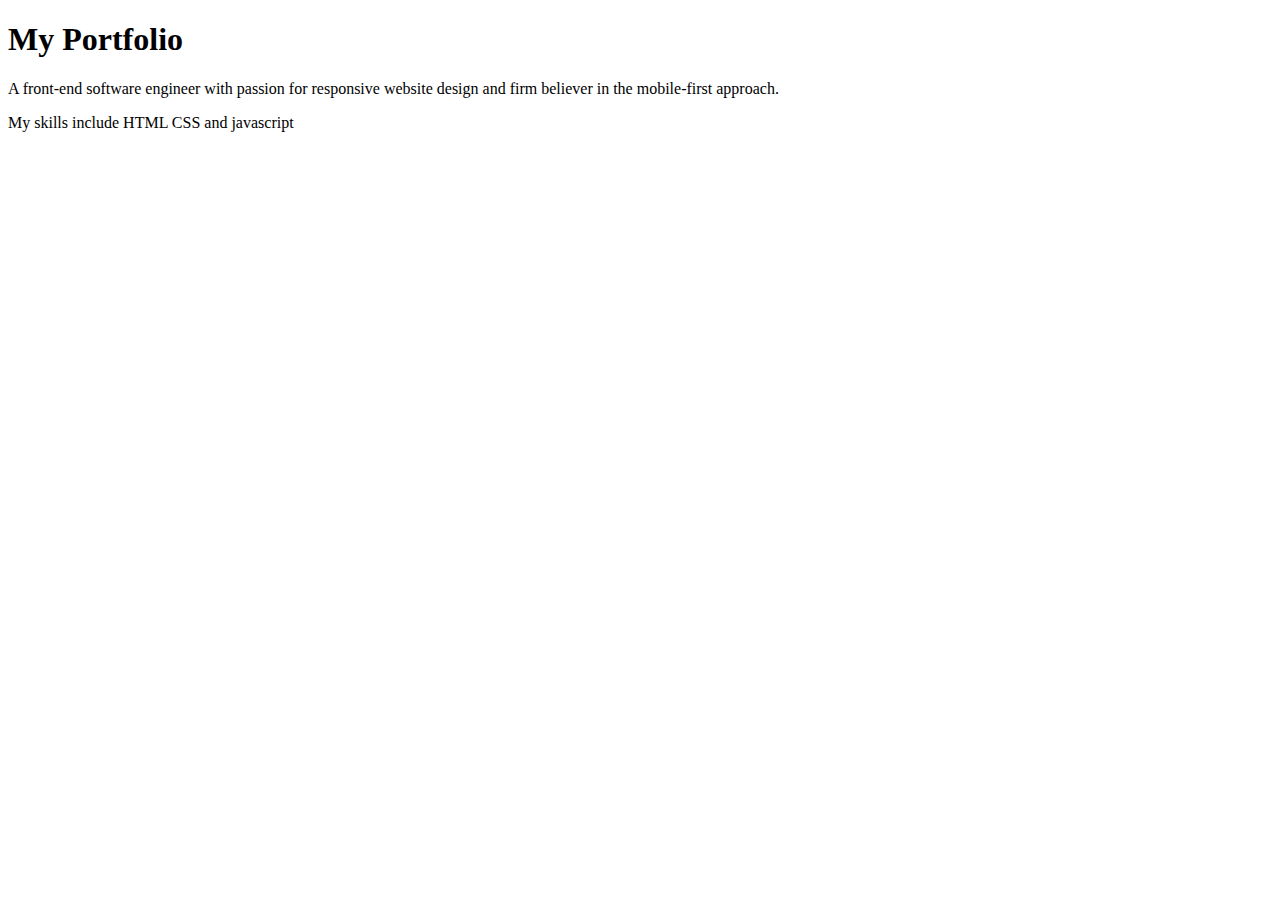
==== index.html @ 7afcd801 "initial commit" ====
<!DOCTYPE html>
<html lang="en">
<head>
    <meta charset="UTF-8">
    <meta http-equiv="X-UA-Compatible" content="IE=edge">
    <meta name="viewport" content="width=device-width, initial-scale=1.0">
    <title>Musa Portfolio</title>
</head>
<body>
    <h1>My Portfolio</h1>
    <p> A front-end software engineer with passion for responsive website design and firm believer in the mobile-first approach.</p>
    <p>My skills include HTML CSS and javascript</p>
</body>
</html>
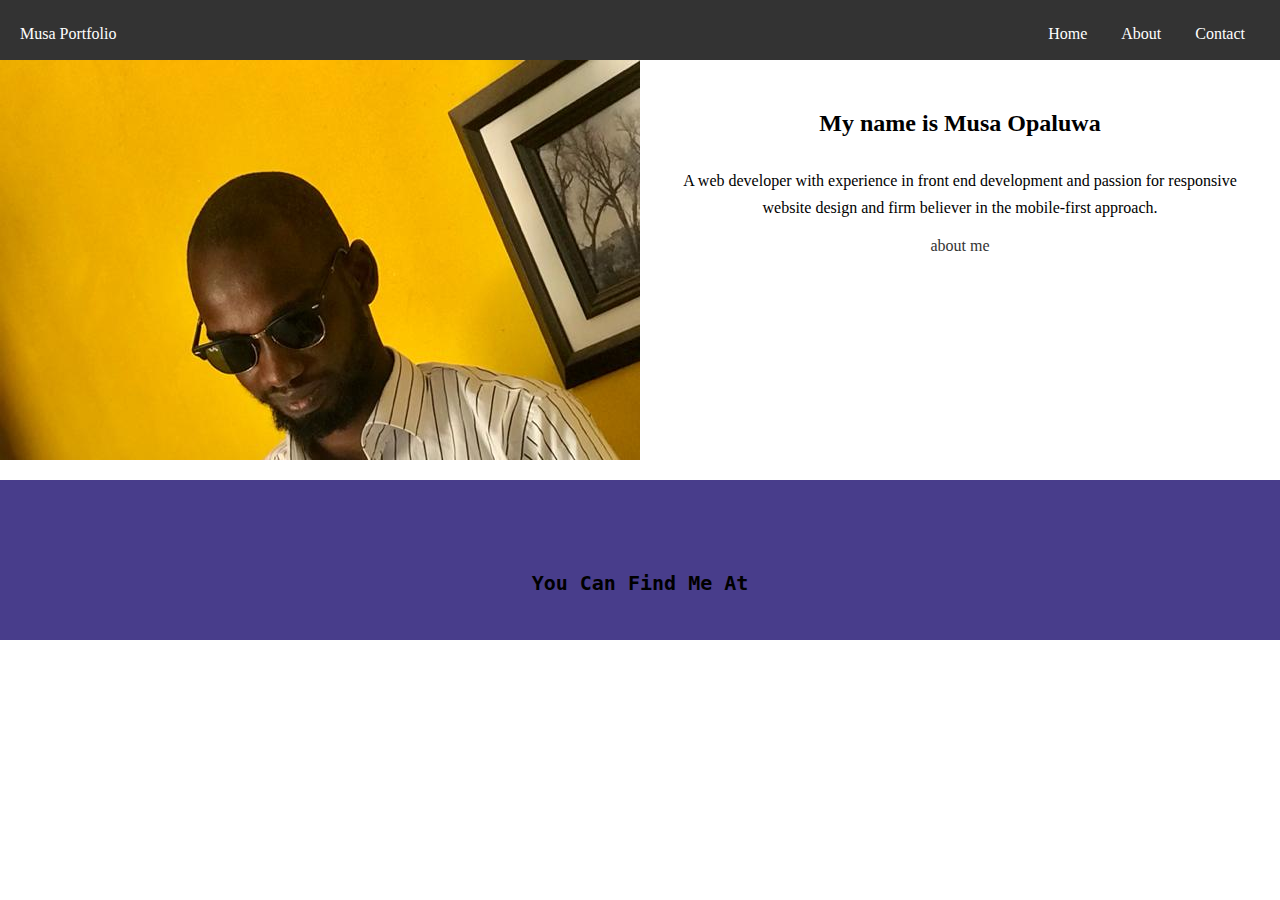
==== commit 1d76b19b: "second" ====
--- a/index.html
+++ b/index.html
@@ -4,11 +4,47 @@
     <meta charset="UTF-8">
     <meta http-equiv="X-UA-Compatible" content="IE=edge">
     <meta name="viewport" content="width=device-width, initial-scale=1.0">
+    <link rel="stylesheet" href="./css/style.css">
+    <link rel="stylesheet" href="https://use.fontawesome.com/releases/v5.15.3/css/all.css" integrity="sha384-SZXxX4whJ79/gErwcOYf+zWLeJdY/qpuqC4cAa9rOGUstPomtqpuNWT9wdPEn2fk" crossorigin="anonymous">
+
     <title>Musa Portfolio</title>
 </head>
 <body>
-    <h1>My Portfolio</h1>
-    <p> A front-end software engineer with passion for responsive website design and firm believer in the mobile-first approach.</p>
-    <p>My skills include HTML CSS and javascript</p>
+    <header>
+        <nav>
+         <div class="logo-wrapper">
+         Musa Portfolio
+        </div>
+       <div class="nav-items">
+       <a class="nav-link" href="index.html">Home</a>
+       <a class="nav-link" href="about.html">About</a>
+       <a class="nav-link" href="contact.html">Contact</a>
+       </div>
+    </header>
+    <main>
+        <section id="home-info">
+            <div class="info-img">
+
+            </div>
+            <div class="info-content">
+                <h2>My name is Musa Opaluwa </h2>
+                <p>A web developer with experience in front end development and passion for responsive website design
+                    and firm believer in the mobile-first approach. </p>
+                    <a href="about.html" class="btn">about me</a>
+            </div>
+
+
+        </section>
+    </main>
+    <footer>
+        <div class="footer-text">
+        <p class="footer-text">You Can Find Me At</p>
+        </div>
+        <div class="social-media-icon">
+          <i class="fab fa-github"></i> 
+          <i class="fab fa-facebook"></i>
+          <i class="fab fa-twitter-square"></i>
+        </div>
+      </footer>
 </body>
 </html>--- a/css/style.css
+++ b/css/style.css
@@ -0,0 +1,138 @@
+/* Reset */
+* {
+    margin: 0;
+    padding: 0;
+    box-sizing: border-box;
+}
+html,body{
+    font-family: 'Times New Roman', Times, serif;
+    line-height: 1.7em; 
+}
+a {
+    color: #333;
+    text-decoration: none;
+}
+h1, h2, h3 {
+    padding-bottom: 20px;
+}
+p {
+    margin: 10px 0;
+}
+/* navbar */
+#navbar {
+background-color: black;
+color: whitesmoke;
+overflow: auto;
+}
+nav{
+    display: flex;
+    justify-content: space-between;
+    background-color: #333;
+    height: 60px;
+    padding: 20px;
+  }
+  .logo-wrapper{
+    color: white;
+    font-family: cursive;
+  }
+  .nav-items .nav-link{
+    color: white;
+    padding: 15px;
+    text-decoration: none;
+    
+  }
+  .nav-items .nav-link:hover{
+    background-color: greenyellow;
+    color: darkolivegreen;
+    border-radius: 2px;
+    
+  }
+/* Home inf o */
+#home-info {
+    height: 400px;
+}
+#home-info .info-img {
+    float: left;
+    width: 50%;
+    background: url('../img/musa.jpeg') no-repeat;
+    min-height: 100%;
+}
+#home-info .info-content {
+    float: right;
+    width: 50%;
+    height: 100%;
+    text-align: center;
+    padding: 50px 30px;
+    overflow: hidden;
+}
+/* footer*/
+footer{
+    margin-top: 20px;
+    background-color: darkslateblue;
+    background-size: cover;
+    height: 100px;
+    padding: 80px 80px;
+  }
+  footer p{
+    text-align: center;
+    font-size: 20px;
+    font-weight: 900;
+    font-family: Monospace;
+  }
+  .social-media-icon{
+    display: flex;
+    gap: 40px;
+    font-size: 30px;
+    justify-content: center;
+    margin-bottom: 10px;
+  }
+
+/* contact*/
+#contact-form .form-group{
+    margin-bottom: 20px;
+}
+#contact-form label {
+    display: block;
+    margin-bottom: 5px;
+}
+#contact-form input, #contact-form textarea {
+    width: 100%;
+    padding: 10px;
+    border: 1px #ddd solid;
+}
+#contact-form textarea {
+    height: 200px;
+}
+#contact-form input:focus, #contact-form textarea:focus {
+    outline: none;
+    border-color:#f7c08a;
+}
+ /* skill */
+ .skill{
+    display: flex;
+    flex-wrap: wrap;
+    width: 100%;
+    text-align: center;
+    padding-top: 20px;
+}
+
+.skill-container{
+    text-align: center;
+    background-color: darkgray;
+    margin-top:30px;
+    padding-top:20px ;
+    padding-left: 15px;
+}
+
+.skill .skill-set{
+    background-color: white;
+    padding: 20px;
+    width: 30%;
+    margin-bottom: 30px;
+    margin-left: 15px;
+}
+
+.skill .skill-set p span{
+    color: rgb(47, 47, 117);
+    font-weight: bolder;
+}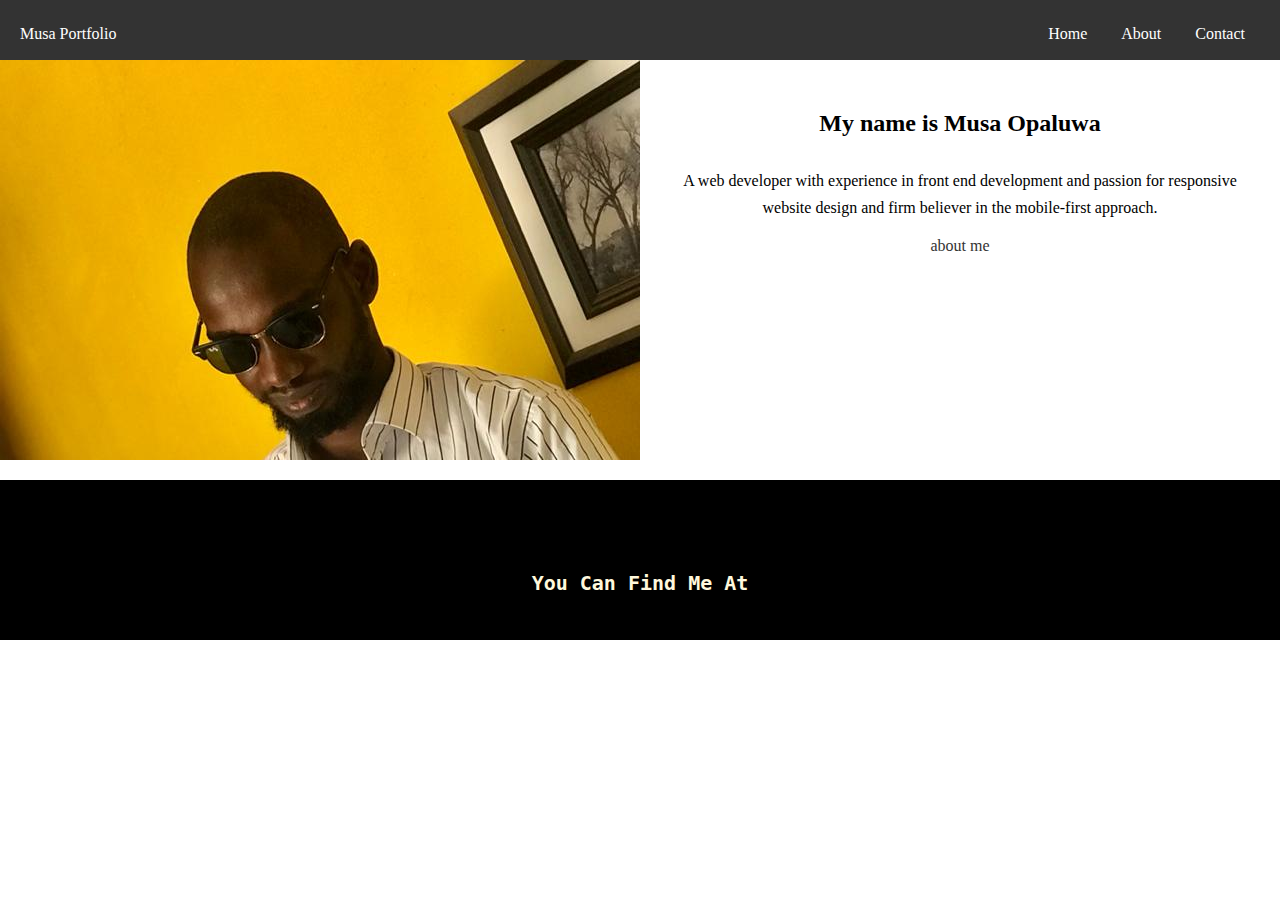
==== commit 4776faae: "third" ====
--- a/index.html
+++ b/index.html
@@ -17,7 +17,7 @@
         </div>
        <div class="nav-items">
        <a class="nav-link" href="index.html">Home</a>
-       <a class="nav-link" href="about.html">About</a>
+       <a class="#" href="about.html">About</a>
        <a class="nav-link" href="contact.html">Contact</a>
        </div>
     </header>
--- a/css/style.css
+++ b/css/style.css
@@ -35,7 +35,7 @@
     color: white;
     font-family: cursive;
   }
-  .nav-items .nav-link{
+  .nav-items a {
     color: white;
     padding: 15px;
     text-decoration: none;
@@ -68,24 +68,30 @@
 /* footer*/
 footer{
     margin-top: 20px;
-    background-color: darkslateblue;
+    background-color: black;
     background-size: cover;
     height: 100px;
     padding: 80px 80px;
   }
   footer p{
     text-align: center;
+    color: cornsilk;
     font-size: 20px;
     font-weight: 900;
     font-family: Monospace;
   }
   .social-media-icon{
     display: flex;
+    color: whitesmoke;
     gap: 40px;
     font-size: 30px;
     justify-content: center;
     margin-bottom: 10px;
   }
+  @media(max-width:900px){
+    #home-info .info-img{
+      height: 50px;
+      padding: 10px 50px;
 
 /* contact*/
 #contact-form .form-group{
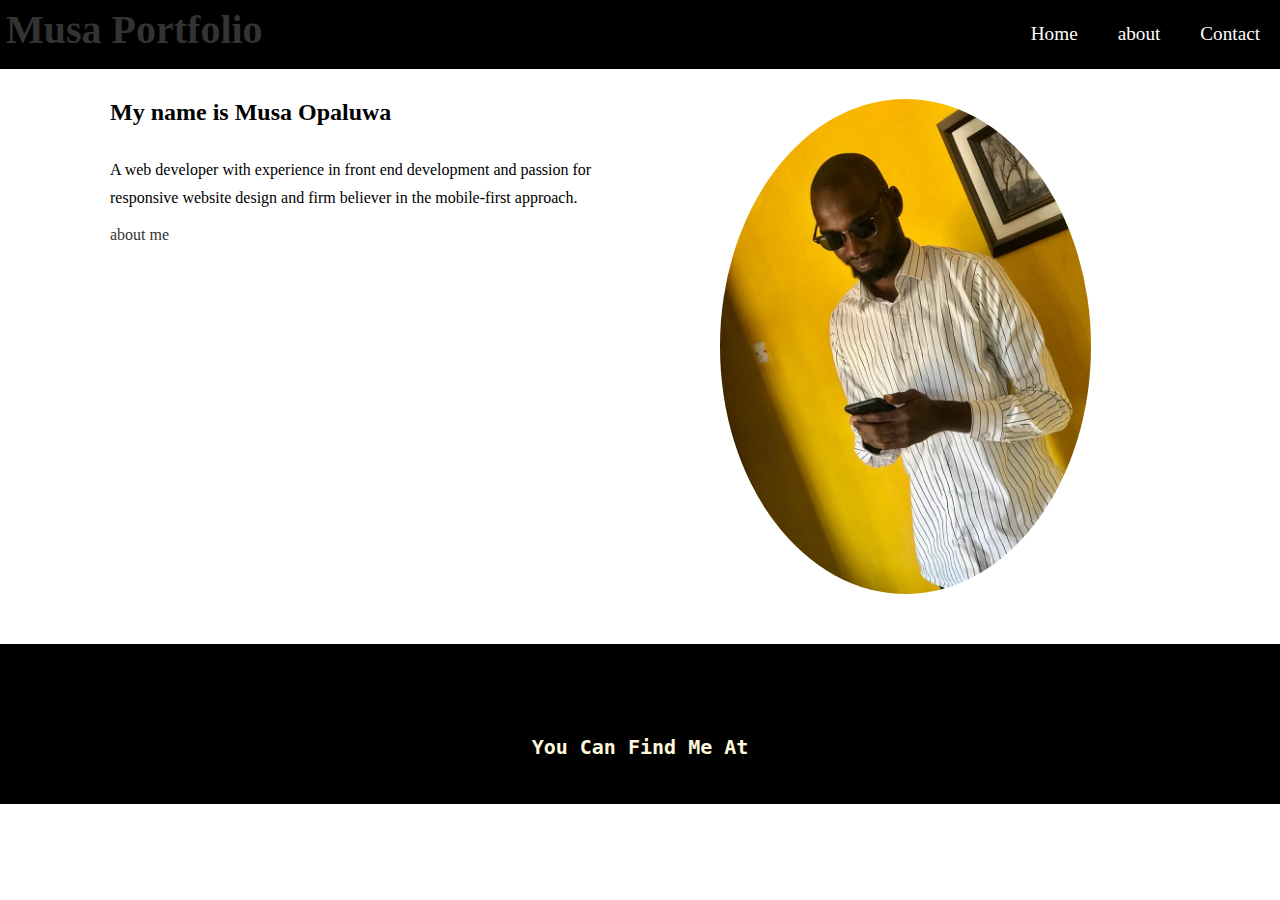
==== commit b0bf04e9: "third contribution" ====
--- a/index.html
+++ b/index.html
@@ -1,4 +1,4 @@
-<!DOCTYPE html>
+ <!DOCTYPE html>
 <html lang="en">
 <head>
     <meta charset="UTF-8">
@@ -10,32 +10,34 @@
     <title>Musa Portfolio</title>
 </head>
 <body>
-    <header>
-        <nav>
-         <div class="logo-wrapper">
-         Musa Portfolio
-        </div>
-       <div class="nav-items">
-       <a class="nav-link" href="index.html">Home</a>
-       <a class="#" href="about.html">About</a>
-       <a class="nav-link" href="contact.html">Contact</a>
-       </div>
-    </header>
-    <main>
-        <section id="home-info">
-            <div class="info-img">
+    <nav>
+        <div class="logo"><h1><a href="index.html">Musa Portfolio</a></h1></div>
+                <div class="openMenu"><i class="fa fa-bars"></i></div> 
+            <ul class="mainmenu">
+                <li><a class="current" href="index.html">Home</a></li>
+                <li><a href=" about.html">about</a></li>
+                <li><a href="contact.html">Contact</a></li>
+            </ul>
+    </nav>
+          
 
-            </div>
-            <div class="info-content">
-                <h2>My name is Musa Opaluwa </h2>
+    <script src="./hamburger.js"></script>
+    <section id="about-info" class="bg-light py-3">
+        <div class="container">
+           <div class="info-left">
+            <h2>My name is Musa Opaluwa </h2>
                 <p>A web developer with experience in front end development and passion for responsive website design
                     and firm believer in the mobile-first approach. </p>
                     <a href="about.html" class="btn">about me</a>
-            </div>
+           </div> 
+           <div class="info-right">
+            <img src="./img/musa.jpeg" alt="musa">
 
-
-        </section>
-    </main>
+           </div>   
+        </div>
+    </section>
+   
+    
     <footer>
         <div class="footer-text">
         <p class="footer-text">You Can Find Me At</p>
--- a/css/style.css
+++ b/css/style.css
@@ -4,7 +4,8 @@
     padding: 0;
     box-sizing: border-box;
 }
-html,body{
+/* main styling */
+html,body {
     font-family: 'Times New Roman', Times, serif;
     line-height: 1.7em; 
 }
@@ -16,55 +17,108 @@
     padding-bottom: 20px;
 }
 p {
-    margin: 10px 0;
+   margin: 10px 0;
 }
 /* navbar */
-#navbar {
-background-color: black;
-color: whitesmoke;
-overflow: auto;
-}
-nav{
+.container {
+    margin: auto;
+    max-width: 1100px;
+    overflow: auto;
+    padding: 0 20px;
+    transition-property: background;
+    transition-duration: 2s;
+
+}
+nav {
+    background-color: black;
+    color: white;
     display: flex;
     justify-content: space-between;
-    background-color: #333;
-    height: 60px;
+}
+nav .mainmenu {
+    display: flex;
+    list-style: none;
+
+}
+nav .mainmenu li a {
+    display: inline-block;
     padding: 20px;
-  }
-  .logo-wrapper{
+    text-decoration: none;
     color: white;
-    font-family: cursive;
-  }
-  .nav-items a {
-    color: white;
-    padding: 15px;
-    text-decoration: none;
-    
-  }
-  .nav-items .nav-link:hover{
-    background-color: greenyellow;
-    color: darkolivegreen;
-    border-radius: 2px;
-    
-  }
-/* Home inf o */
-#home-info {
-    height: 400px;
-}
-#home-info .info-img {
+    font-size: 1.2rem;
+}
+nav .mainmenu li a:hover{
+    background-color: brown;
+    border-radius: 20%;
+}
+nav .openMenu{
+    font-size: 2rem;
+    margin: 20px;
+    display: none;
+    cursor: pointer;
+}
+nav .logo{
+    margin: 6px;
+    font-size: 20px;
+    cursor: pointer;
+    padding-top: 10px;
+}
+@media (max-width: 800px){
+    nav .mainmenu{
+        height: 100vh;
+        position: fixed;
+        top: 0;
+        right: 0;
+        left: 0;
+        z-index: 10;
+        flex-direction: column;
+        justify-content: center;
+        align-items: center;
+        background-color: black;
+        transition: top 2s ease;
+        display: none;
+
+    }
+    nav .openMenu{
+        display: block;
+    }
+    nav .mainmenu li a:hover{
+        background: none;
+        color: coral;
+        font-size: 1.5rem;
+    }
+    .icons i{
+        display: inline-block;
+        padding: 10px;
+    }
+}
+ /* padding */
+ .py-1 { padding: 10px;}
+ .py-2 { padding: 20px;}
+ .py-3 { padding: 30px;}
+
+
+
+/* Home info */
+#about-info .info-right{
+    float: right;
+    width: 50%;
+    min-height: 100%;
+
+}
+#about-info .info-right img {
+    width: 70%;
+    margin: auto;
+    display: block;
+    border-radius: 50%;
+
+}
+#about-info .info-left{
     float: left;
     width: 50%;
-    background: url('../img/musa.jpeg') no-repeat;
     min-height: 100%;
 }
-#home-info .info-content {
-    float: right;
-    width: 50%;
-    height: 100%;
-    text-align: center;
-    padding: 50px 30px;
-    overflow: hidden;
-}
+
 /* footer*/
 footer{
     margin-top: 20px;
@@ -88,12 +142,21 @@
     justify-content: center;
     margin-bottom: 10px;
   }
-  @media(max-width:900px){
-    #home-info .info-img{
-      height: 50px;
-      padding: 10px 50px;
+ 
+    
 
 /* contact*/
+#contact-form{ 
+    background-color: lightsteelblues; 
+}
+.contact {
+    margin: auto;
+    max-width: 1100px;
+    overflow: auto;
+    padding: 0 20px;
+    transition-property: background;
+    transition-duration: 2s;  
+}
 #contact-form .form-group{
     margin-bottom: 20px;
 }
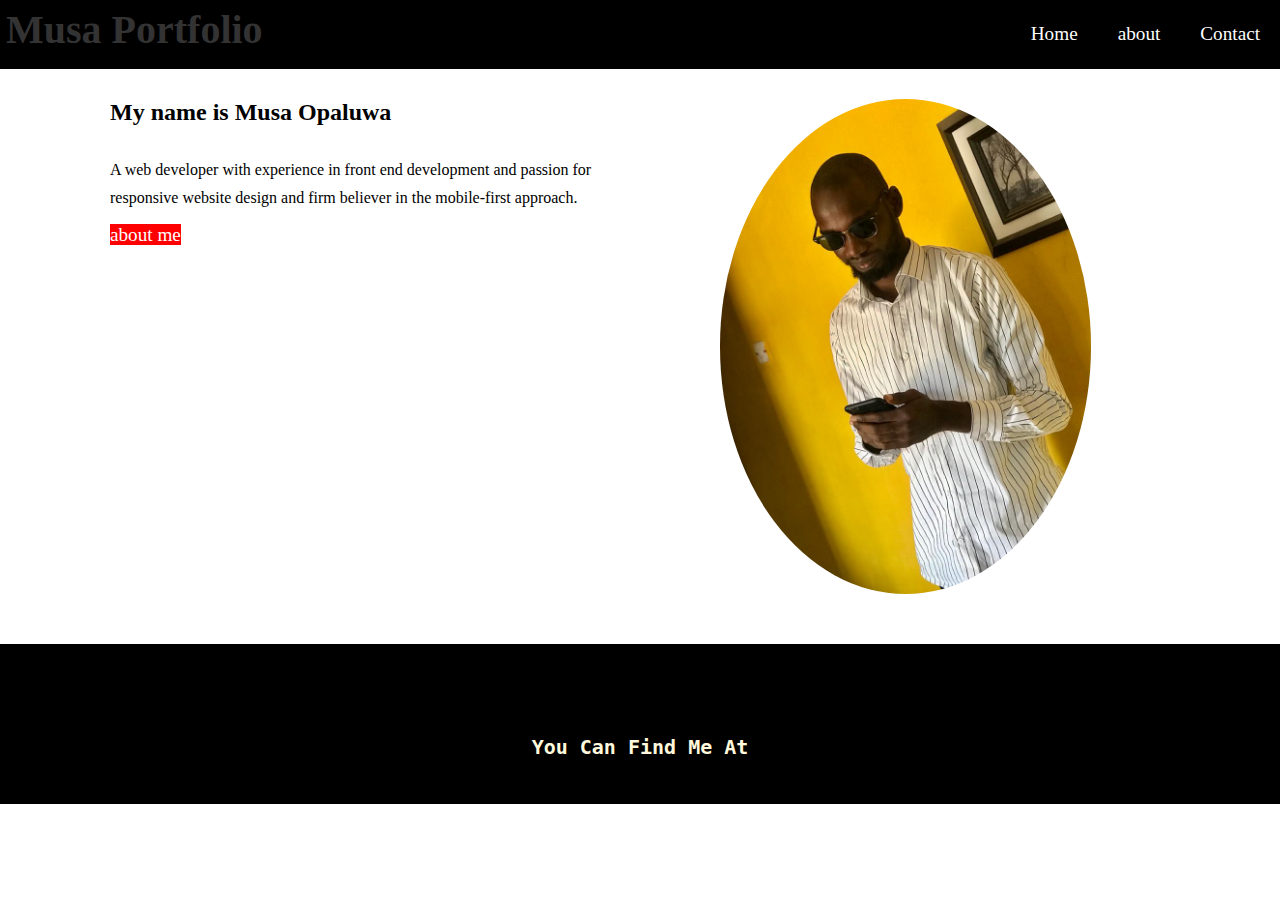
==== commit 49c72b4d: "mansory" ====
--- a/index.html
+++ b/index.html
@@ -12,7 +12,7 @@
 <body>
     <nav>
         <div class="logo"><h1><a href="index.html">Musa Portfolio</a></h1></div>
-                <div class="openMenu"><i class="fa fa-bars"></i></div> 
+                <div class="openMenu"><i class="fa fa-bars"></i></div>
             <ul class="mainmenu">
                 <li><a class="current" href="index.html">Home</a></li>
                 <li><a href=" about.html">about</a></li>
--- a/css/style.css
+++ b/css/style.css
@@ -57,15 +57,18 @@
     display: none;
     cursor: pointer;
 }
-nav .logo{
+
+nav .logo {
     margin: 6px;
     font-size: 20px;
     cursor: pointer;
     padding-top: 10px;
-}
-@media (max-width: 800px){
+
+}
+@media (max-width: 900px){
     nav .mainmenu{
-        height: 100vh;
+        height: 40vh;
+        width: 20%;
         position: fixed;
         top: 0;
         right: 0;
@@ -75,10 +78,14 @@
         justify-content: center;
         align-items: center;
         background-color: black;
-        transition: top 2s ease;
+        transition: top 5s ease;
         display: none;
 
     }
+    nav .open{
+        display: block;
+    }
+    
     nav .openMenu{
         display: block;
     }
@@ -147,7 +154,9 @@
 
 /* contact*/
 #contact-form{ 
-    background-color: lightsteelblues; 
+    background-color: lightgrey;
+    padding: 20px;
+    
 }
 .contact {
     margin: auto;
@@ -157,8 +166,15 @@
     transition-property: background;
     transition-duration: 2s;  
 }
+h1 p{
+    align-items: center;
+    justify-content: center;
+}
 #contact-form .form-group{
-    margin-bottom: 20px;
+    width: 80%;
+    padding: 10px;
+    margin: 5px 20px;
+    border-radius: 10px;
 }
 #contact-form label {
     display: block;
@@ -176,6 +192,18 @@
     outline: none;
     border-color:#f7c08a;
 }
+.btn{
+    background-color: red;
+    color: white;
+    font-size: 1.2rem;
+    
+}
+.btn :hover{
+    background-color: green
+    color: white;
+    font-size: 1.2rem;
+    
+} 
  /* skill */
  .skill{
     display: flex;
@@ -204,4 +232,42 @@
 .skill .skill-set p span{
     color: rgb(47, 47, 117);
     font-weight: bolder;
-}+}
+/* masonry*/
+.mansory {
+    display: grid;
+    padding-top: 10px;
+    grid-template-columns: repeat(3, 1fr);
+    gap: 10px;
+    grid-auto-rows: minmax(100px, auto);
+  }
+  .mansory div img{
+      object-fit: cover;
+      width: 100%;
+      height: 100%;
+      border-radius: 10px;
+  }
+  .box-1 {
+    grid-column: 1 / 2;
+    grid-row: 1;
+  }
+  .box-2 {
+    grid-column: 2 / 4;
+    grid-row: 1 / 3;
+  }
+  .box-3 {
+    grid-column: 1;
+    grid-row: 2 / 5;
+  }
+  .box-4 {
+    grid-column: 3;
+    grid-row: 3;
+  }
+  .box-5 {
+    grid-column: 2;
+    grid-row: 4;
+  }
+  .box-6 {
+    grid-column: 3;
+    grid-row: 4;
+  }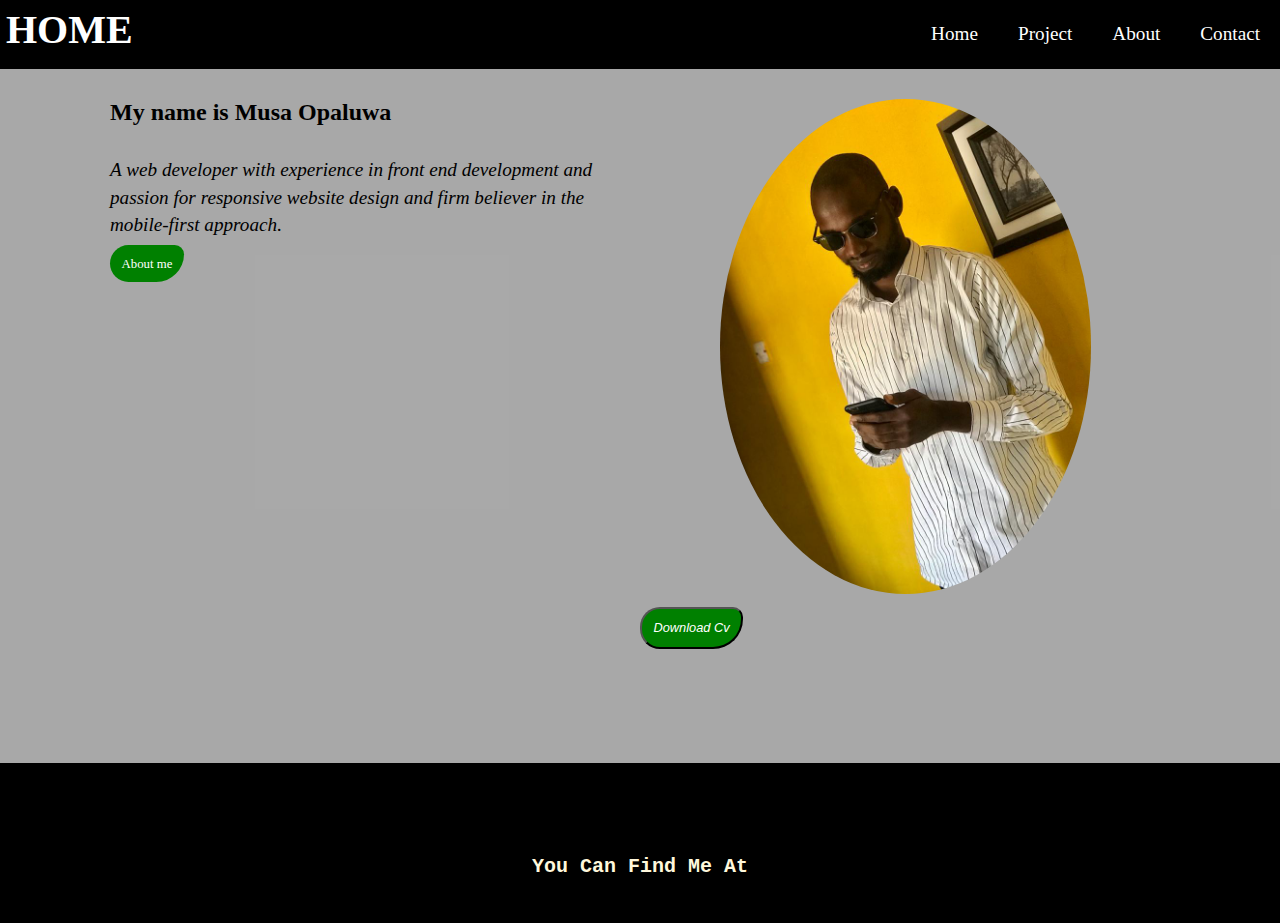
==== commit 94ae3cef: "portfolio" ====
--- a/index.html
+++ b/index.html
@@ -11,16 +11,17 @@
 </head>
 <body>
     <nav>
-        <div class="logo"><h1><a href="index.html">Musa Portfolio</a></h1></div>
+        <div class="logo"><h1><a href="index.html">HOME</a></h1></div>
                 <div class="openMenu"><i class="fa fa-bars"></i></div>
             <ul class="mainmenu">
                 <li><a class="current" href="index.html">Home</a></li>
-                <li><a href=" about.html">about</a></li>
+                <li><a class="current" href="project.html">Project</a></li> 
+                <li><a href=" about.html">About</a></li>
                 <li><a href="contact.html">Contact</a></li>
             </ul>
     </nav>
           
-
+ 
     <script src="./hamburger.js"></script>
     <section id="about-info" class="bg-light py-3">
         <div class="container">
@@ -28,12 +29,12 @@
             <h2>My name is Musa Opaluwa </h2>
                 <p>A web developer with experience in front end development and passion for responsive website design
                     and firm believer in the mobile-first approach. </p>
-                    <a href="about.html" class="btn">about me</a>
+                    <a href="about.html"class="btn">About me</a>          
            </div> 
            <div class="info-right">
             <img src="./img/musa.jpeg" alt="musa">
-
-           </div>   
+            <button class="btn"><link rel="stylesheet" href="./img/OPALUWA's Resume.pdf"></a><i class="fab fa-download">Download Cv</i></button> 
+           </div>     
         </div>
     </section>
    
@@ -42,11 +43,14 @@
         <div class="footer-text">
         <p class="footer-text">You Can Find Me At</p>
         </div>
-        <div class="social-media-icon">
-          <i class="fab fa-github"></i> 
-          <i class="fab fa-facebook"></i>
-          <i class="fab fa-twitter-square"></i>
-        </div>
+        <div class="social-media-icon"> 
+            <a href="https://github.com/musaa99" target="_blank">
+                <i class="fab fa-github"></i>
+            <a href="https://linkedin.com/in/musa-opaluwa-31b127119" target="_blank">
+                <i class="fab fa-linkedin"></i>
+            <a href="https://twitter.com/musaa_99" target="_blank">
+                <i class="fab fa-twitter"></i>  
+          </div> 
       </footer>
 </body>
 </html>--- a/css/style.css
+++ b/css/style.css
@@ -8,10 +8,13 @@
 html,body {
     font-family: 'Times New Roman', Times, serif;
     line-height: 1.7em; 
+    background-color: #4444; 
+    
 }
 a {
-    color: #333;
+    color: white;
     text-decoration: none;
+     
 }
 h1, h2, h3 {
     padding-bottom: 20px;
@@ -58,18 +61,269 @@
     cursor: pointer;
 }
 
-nav .logo {
+.logo {
     margin: 6px;
+    color:white;
     font-size: 20px;
     cursor: pointer;
     padding-top: 10px;
 
-}
-@media (max-width: 900px){
+} 
+
+ /* padding */
+ .py-1 { padding: 10px;}
+ .py-2 { padding: 20px;}
+ .py-3 { padding: 30px;}
+
+
+
+/* Home info */
+#about-info .info-right{
+    float: right;
+    width: 50%;
+    min-height: 100%;
+
+}
+#about-info .info-right img {
+    width: 70%;
+    margin: auto;
+    display: block;
+    border-radius: 50%;
+
+}
+#about-info .info-left{
+    float: left;
+    width: 50%;
+    max-height: 100%; 
+}
+#about-info .info-left p {
+    font-style: italic;
+    font-size: 1.2rem;  
+    transition: all 5s ease;
+}
+
+/* footer*/
+footer{
+    margin-top: 20px;
+    background-color: black;
+    background-size: cover;
+    height: 100px;
+    padding: 80px 80px;
+  }
+  footer p{
+    text-align: center;
+    color: cornsilk;
+    font-size: 20px;
+    font-weight: 900;
+    font-family: Monospace;
+  }
+  .social-media-icon{
+    display: flex;
+    color: whitesmoke;
+    gap: 40px;
+    font-size: 30px;
+    justify-content: center;
+    margin-bottom: 10px;
+  }
+ 
+    
+
+/* contact*/
+.wrapper {
+	width: 90%;
+	margin: auto;
+}
+.wrapper .Get-in-touch {
+	margin-top: 2em;
+	margin-bottom: 2em;
+	display: flex;
+	justify-content: center;
+	align-items: center;
+	flex-direction: column;
+}
+.wrapper .Get-in-touch h1 {
+	color: black;
+	text-align: center;
+	font-weight: 400;
+}
+.Get-in-touch .message__icon {
+	display: flex;
+	justify-content: center;
+	align-items: center;
+}
+.Get-in-touch i {
+	color: black;
+	padding: 5px;
+}
+.Get-in-touch span {
+	width: 100px;
+	height: 1px;
+	background-color: black;
+	display: flex;
+	justify-content: 'center';
+	align-items: 'center';
+}
+main {
+	display: flex;
+	flex-direction: row;
+	justify-content: space-between;
+	align-items: center;
+}
+main .contact {
+	flex-basis: 50%;
+}
+main .contact .contact__address {
+	margin-bottom: 5px;
+}
+main .contact .contact__address p {
+	color: black;
+	padding-bottom: 5px;
+}
+form {
+	flex: 50%;
+	width: 100%;
+	margin-top: 2em;
+}
+form input{
+	padding: 0.8em;
+	margin-bottom: 0.2em;
+	font-size: 0.9em;
+	background-color: black;
+	color: white;
+	border: none;
+	border-radius: 4px;
+	outline: none;
+	width: 100%;
+}
+form input::placeholder {
+	color: grey;
+}
+form textarea {
+	padding: 0.7em;
+	font-size: 1em;
+	background-color: black;
+	border-radius: 4px;
+	outline: none;
+	width: 100%;
+	height: 7em;
+	color: grey;
+}
+form button {
+	padding: 0.9em;
+	color: white;
+	background-color: black;
+	font-size: 0.8em;
+	margin: 1em auto 5em auto;
+	border-radius: 20px 10px 30px 20px;
+	transition: all 2s ease;
+}
+
+form button:hover {
+	color: black;
+	background-color: white;
+}
+.btn{
+    padding: 0.9em;
+	color: white;
+	background-color: green;
+	font-size: 0.8em;
+	margin: 1em auto 5em auto;
+	border-radius: 20px 10px 30px 20px;
+    transition: ease-in;
+}
+.btn :hover::after {
+	color: black;
+	background-color: white;
+    content:
+}
+/*@media only screen and (max-width: 570px) {
+	main {
+	align-items: initial;
+	flex-direction: column;
+	justify-content: initial;
+}
+form {
+	width: 80%;
+	margin: 2em auto;
+}
+form button {
+	margin-bottom: 7em;
+	background-color: black;
+}*/
+ /* skill */
+ .skill{
+    display: flex;
+    flex-wrap: wrap;
+    width: 100%;
+    text-align: center;
+    padding-top: 20px;
+}
+
+.skill-container{
+    text-align: center;
+    background-color: darkgray;
+    margin-top:30px;  
+    padding-top:20px ;
+    padding-left: 15px;
+}
+
+.skill .skill-set{
+    background-color: white;
+    padding: 20px;
+    width: 90%;
+    margin-bottom: 30px;
+    margin-left: 10px;
+}
+
+.skill .skill-set p span{
+    color: rgb(47, 47, 117);
+    font-weight: bolder;
+}
+
+/* masonry*/
+.mansory {
+    display: grid;
+    padding-top: 10px;
+    grid-template-columns: repeat(3, 1fr);
+    gap: 10px;
+    grid-auto-rows: minmax(100px, auto);
+    
+  }
+  .mansory div img{
+      object-fit: cover;
+      width: 100%;
+      height: 100%;
+      border-radius: 10px;
+  }
+  .box-1 {
+    grid-column: 1 / 2;
+    grid-row: 1;
+  }
+  .box-2 {
+    grid-column: 2 / 4;
+    grid-row: 1 / 3;
+  }
+  .box-3 {
+    grid-column: 1;
+    grid-row: 3 / 5;
+  }
+  .box-4 {
+    grid-column: 3;
+    grid-row: 3;
+  }
+  .box-5 {
+    grid-column: 2;
+    grid-row: 4;
+  }
+  .box-6 {
+    grid-column: 3;
+    grid-row: 4;
+  }
+  @media (max-width: 700px){
     nav .mainmenu{
         height: 40vh;
         width: 20%;
-        position: fixed;
+        position: relative;  
         top: 0;
         right: 0;
         left: 0;
@@ -83,7 +337,7 @@
 
     }
     nav .open{
-        display: block;
+        display: inline-block;
     }
     
     nav .openMenu{
@@ -98,176 +352,17 @@
         display: inline-block;
         padding: 10px;
     }
-}
- /* padding */
- .py-1 { padding: 10px;}
- .py-2 { padding: 20px;}
- .py-3 { padding: 30px;}
-
-
-
-/* Home info */
-#about-info .info-right{
-    float: right;
-    width: 50%;
-    min-height: 100%;
-
-}
-#about-info .info-right img {
-    width: 70%;
-    margin: auto;
-    display: block;
-    border-radius: 50%;
-
-}
-#about-info .info-left{
-    float: left;
-    width: 50%;
-    min-height: 100%;
-}
-
-/* footer*/
-footer{
-    margin-top: 20px;
-    background-color: black;
-    background-size: cover;
-    height: 100px;
-    padding: 80px 80px;
-  }
-  footer p{
-    text-align: center;
-    color: cornsilk;
-    font-size: 20px;
-    font-weight: 900;
-    font-family: Monospace;
-  }
-  .social-media-icon{
-    display: flex;
-    color: whitesmoke;
-    gap: 40px;
-    font-size: 30px;
-    justify-content: center;
-    margin-bottom: 10px;
-  }
- 
-    
-
-/* contact*/
-#contact-form{ 
-    background-color: lightgrey;
-    padding: 20px;
-    
-}
-.contact {
-    margin: auto;
-    max-width: 1100px;
-    overflow: auto;
-    padding: 0 20px;
-    transition-property: background;
-    transition-duration: 2s;  
-}
-h1 p{
-    align-items: center;
-    justify-content: center;
-}
-#contact-form .form-group{
-    width: 80%;
-    padding: 10px;
-    margin: 5px 20px;
-    border-radius: 10px;
-}
-#contact-form label {
-    display: block;
-    margin-bottom: 5px;
-}
-#contact-form input, #contact-form textarea {
-    width: 100%;
-    padding: 10px;
-    border: 1px #ddd solid;
-}
-#contact-form textarea {
-    height: 200px;
-}
-#contact-form input:focus, #contact-form textarea:focus {
-    outline: none;
-    border-color:#f7c08a;
-}
-.btn{
-    background-color: red;
-    color: white;
-    font-size: 1.2rem;
-    
-}
-.btn :hover{
-    background-color: green
-    color: white;
-    font-size: 1.2rem;
-    
-} 
- /* skill */
- .skill{
-    display: flex;
-    flex-wrap: wrap;
-    width: 100%;
-    text-align: center;
-    padding-top: 20px;
-}
-
-.skill-container{
-    text-align: center;
-    background-color: darkgray;
-    margin-top:30px;
-    padding-top:20px ;
-    padding-left: 15px;
-}
-
-.skill .skill-set{
-    background-color: white;
-    padding: 20px;
-    width: 30%;
-    margin-bottom: 30px;
-    margin-left: 15px;
-}
-
-.skill .skill-set p span{
-    color: rgb(47, 47, 117);
-    font-weight: bolder;
-}
-/* masonry*/
-.mansory {
-    display: grid;
-    padding-top: 10px;
-    grid-template-columns: repeat(3, 1fr);
-    gap: 10px;
-    grid-auto-rows: minmax(100px, auto);
-  }
-  .mansory div img{
-      object-fit: cover;
-      width: 100%;
-      height: 100%;
-      border-radius: 10px;
-  }
-  .box-1 {
-    grid-column: 1 / 2;
-    grid-row: 1;
-  }
-  .box-2 {
-    grid-column: 2 / 4;
-    grid-row: 1 / 3;
-  }
-  .box-3 {
-    grid-column: 1;
-    grid-row: 2 / 5;
-  }
-  .box-4 {
-    grid-column: 3;
-    grid-row: 3;
-  }
-  .box-5 {
-    grid-column: 2;
-    grid-row: 4;
-  }
-  .box-6 {
-    grid-column: 3;
-    grid-row: 4;
-  }+    main {
+        align-items: initial;
+        flex-direction: column;
+        justify-content: initial;
+    }
+    form {
+        width: 80%;
+        margin: 2em auto;
+    }
+    form button {
+        margin-bottom: 7em;
+        background-color: black;
+    }
+}
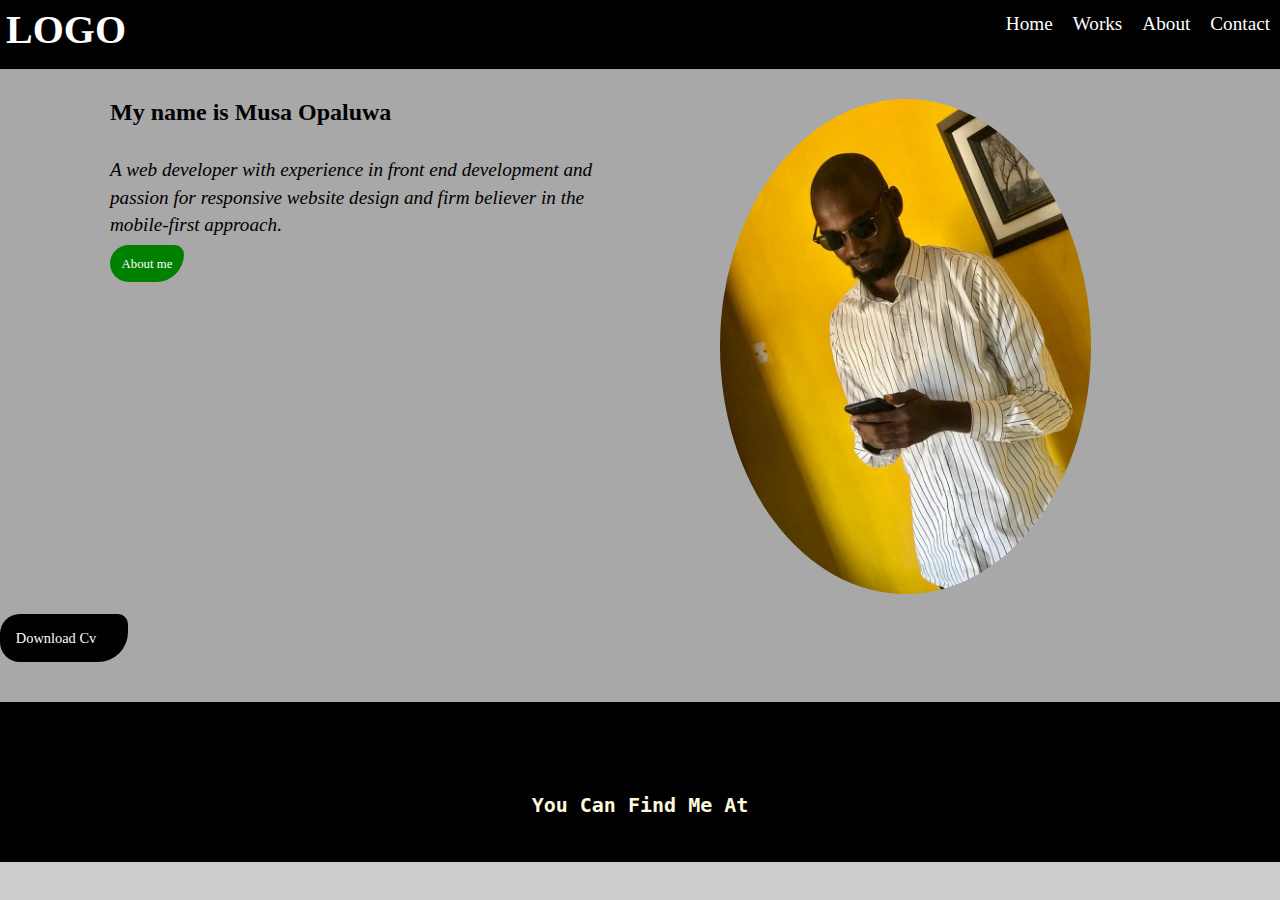
==== commit 93922b8b: "edit" ====
--- a/index.html
+++ b/index.html
@@ -11,11 +11,11 @@
 </head>
 <body>
     <nav>
-        <div class="logo"><h1><a href="index.html">HOME</a></h1></div>
+        <div class="logo"><h1><a href="index.html">LOGO </a></h1></div>
                 <div class="openMenu"><i class="fa fa-bars"></i></div>
             <ul class="mainmenu">
                 <li><a class="current" href="index.html">Home</a></li>
-                <li><a class="current" href="project.html">Project</a></li> 
+                <li><a class="current" href="work.html">Works</a></li> 
                 <li><a href=" about.html">About</a></li>
                 <li><a href="contact.html">Contact</a></li>
             </ul>
@@ -33,18 +33,19 @@
            </div> 
            <div class="info-right">
             <img src="./img/musa.jpeg" alt="musa">
-            <button class="btn"><link rel="stylesheet" href="./img/OPALUWA's Resume.pdf"></a><i class="fab fa-download">Download Cv</i></button> 
-           </div>     
-        </div>
+           </div>    
+        </div> 
     </section>
+    <a href="https://novoresume.com/file/pdf/resume/get/[base64]"class="download">Download Cv</a> 
+ 
    
-    
+     
     <footer>
         <div class="footer-text">
         <p class="footer-text">You Can Find Me At</p>
         </div>
         <div class="social-media-icon"> 
-            <a href="https://github.com/musaa99" target="_blank">
+            <a h ref="https://github.com/musaa99" target="_blank">
                 <i class="fab fa-github"></i>
             <a href="https://linkedin.com/in/musa-opaluwa-31b127119" target="_blank">
                 <i class="fab fa-linkedin"></i>
--- a/css/style.css
+++ b/css/style.css
@@ -12,7 +12,7 @@
     
 }
 a {
-    color: white;
+    color: white;  
     text-decoration: none;
      
 }
@@ -44,8 +44,8 @@
 
 }
 nav .mainmenu li a {
-    display: inline-block;
-    padding: 20px;
+    display: inline-block; 
+    padding: 10px; 
     text-decoration: none;
     color: white;
     font-size: 1.2rem;
@@ -89,7 +89,7 @@
     margin: auto;
     display: block;
     border-radius: 50%;
-
+ 
 }
 #about-info .info-left{
     float: left;
@@ -99,16 +99,28 @@
 #about-info .info-left p {
     font-style: italic;
     font-size: 1.2rem;  
-    transition: all 5s ease;
+    transition: 3s ease-in-out;
+    animation: cubic-bezier(1, 0, 0, 1);
+}
+.download{
+    padding: 1.1em;
+	color: white;
+	background-color: black;;
+	font-size: 0.9em;
+    padding-right: 2rem;
+    width: 30px;
+	margin: 10em auto 5em auto;
+	border-radius: 20px 10px 30px 20px;
+
 }
 
 /* footer*/
 footer{
-    margin-top: 20px;
+    margin-top: 50px;
     background-color: black;
     background-size: cover;
     height: 100px;
-    padding: 80px 80px;
+    padding: 80px ; 
   }
   footer p{
     text-align: center;
@@ -116,6 +128,7 @@
     font-size: 20px;
     font-weight: 900;
     font-family: Monospace;
+    
   }
   .social-media-icon{
     display: flex;
@@ -124,6 +137,7 @@
     font-size: 30px;
     justify-content: center;
     margin-bottom: 10px;
+    padding-bottom: 10px;
   }
  
     
@@ -281,6 +295,10 @@
 }
 
 /* masonry*/
+main{
+    max-height: 80%;
+    padding: 20px 80px;  
+}
 .mansory {
     display: grid;
     padding-top: 10px;
@@ -291,13 +309,13 @@
   }
   .mansory div img{
       object-fit: cover;
-      width: 100%;
+      max-width: 100%;
       height: 100%;
       border-radius: 10px;
   }
   .box-1 {
     grid-column: 1 / 2;
-    grid-row: 1;
+    grid-row: 1/ 3;
   }
   .box-2 {
     grid-column: 2 / 4;
